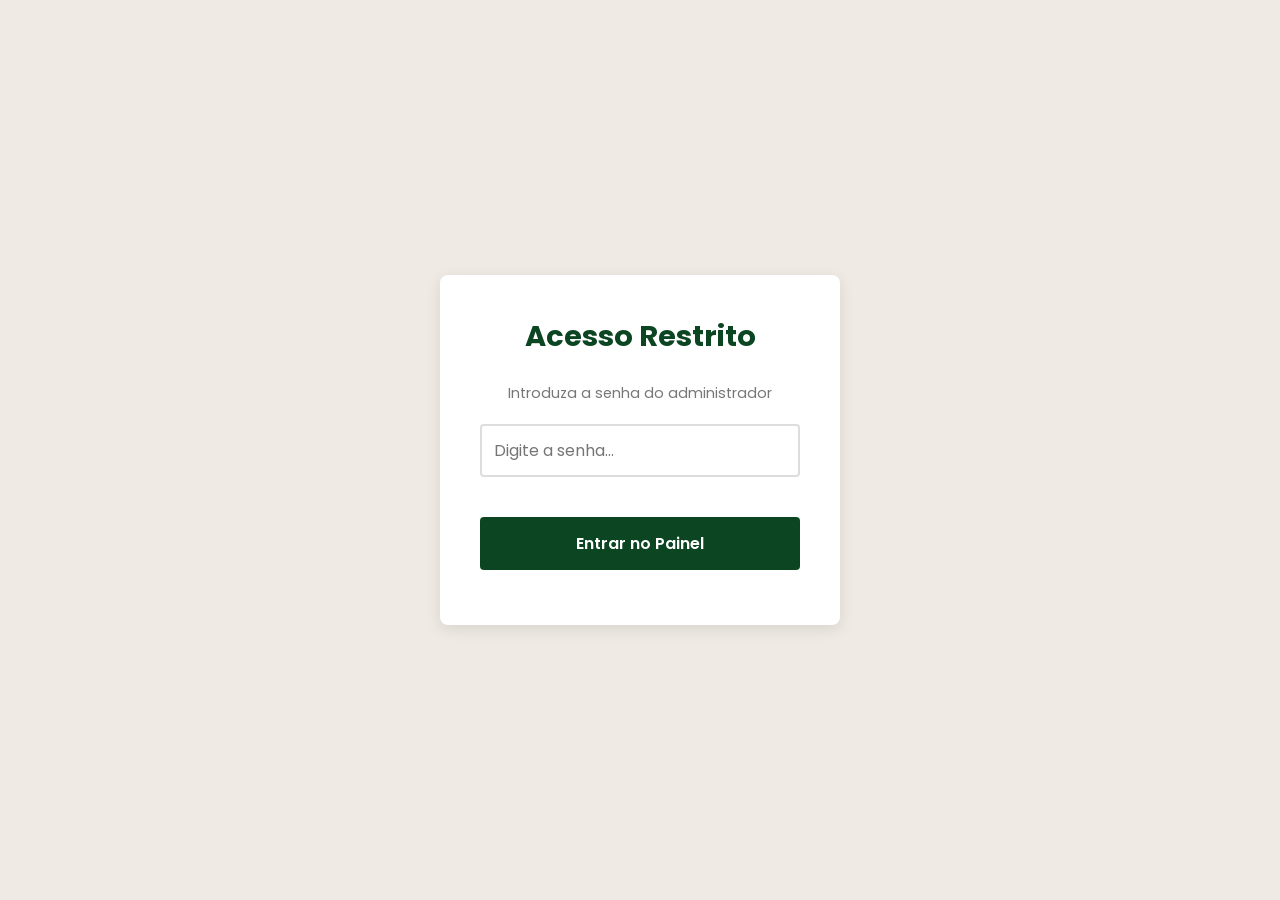
==== admin.html @ 8ec25ec9 "Site 100% dinâmico com controlo total de imagens" ====
<!DOCTYPE html>
<html lang="pt-BR">
<head>
    <meta charset="UTF-8">
    <meta name="viewport" content="width=device-width, initial-scale=1.0">
    <title>Painel Administrativo | Nexo Psicologia</title>
    <link rel="preconnect" href="https://fonts.googleapis.com">
    <link rel="preconnect" href="https://fonts.gstatic.com" crossorigin>
    <link href="https://fonts.googleapis.com/css2?family=Poppins:wght@300;400;500;600&display=swap" rel="stylesheet">
    
    <style>
        :root {
            --bg-beige: #efebe4;
            --primary-green: #0b4522;
            --text-dark: #2c302e;
        }

        * {
            margin: 0;
            padding: 0;
            box-sizing: border-box;
            font-family: 'Poppins', sans-serif;
        }

        body {
            background-color: var(--bg-beige);
            color: var(--text-dark);
            display: flex;
            justify-content: center;
            align-items: center;
            min-height: 100vh;
            padding: 20px;
        }

        .login-card {
            background: white;
            padding: 40px;
            border-radius: 8px;
            box-shadow: 0 4px 15px rgba(0,0,0,0.1);
            width: 100%;
            max-width: 400px;
            text-align: center;
        }

        .admin-container {
            display: none;
            background: white;
            padding: 40px;
            border-radius: 8px;
            box-shadow: 0 4px 15px rgba(0,0,0,0.1);
            width: 100%;
            max-width: 800px;
        }

        h2 {
            margin-bottom: 25px;
            color: var(--primary-green);
            font-size: 1.8rem;
            border-bottom: 2px solid var(--bg-beige);
            padding-bottom: 10px;
            margin-top: 20px;
        }

        h2:first-of-type { margin-top: 0; }

        .form-group {
            margin-bottom: 20px;
        }

        label {
            display: block;
            margin-bottom: 8px;
            font-weight: 500;
            font-size: 0.95rem;
            color: #555;
        }

        input[type="password"], input[type="text"], textarea {
            width: 100%;
            padding: 12px;
            border: 2px solid #ddd;
            border-radius: 4px;
            outline: none;
            font-size: 1rem;
            transition: border-color 0.3s;
        }

        input[type="file"] {
            background: #f9f9f9;
            padding: 10px;
            border: 2px dashed #ddd;
            width: 100%;
            border-radius: 4px;
            cursor: pointer;
        }

        input:focus, textarea:focus {
            border-color: var(--primary-green);
        }

        textarea { resize: vertical; }

        .preview-img {
            max-width: 120px;
            max-height: 120px;
            margin-top: 10px;
            border-radius: 8px;
            display: block;
            border: 1px solid #ddd;
            object-fit: cover;
        }

        .image-grid {
            display: grid;
            grid-template-columns: repeat(auto-fit, minmax(220px, 1fr));
            gap: 20px;
        }

        .btn {
            background-color: var(--primary-green);
            color: white;
            padding: 14px 25px;
            border: none;
            border-radius: 4px;
            font-size: 1rem;
            font-weight: 600;
            cursor: pointer;
            width: 100%;
            transition: opacity 0.3s;
            margin-top: 20px;
        }

        .btn:hover { opacity: 0.9; }

        .status-msg {
            margin-top: 15px;
            font-size: 0.9rem;
            font-weight: 500;
            text-align: center;
        }
    </style>
</head>
<body>

    <div class="login-card" id="loginCard">
        <h2 style="border:none; margin-bottom:15px;">Acesso Restrito</h2>
        <p style="color:#777; margin-bottom:20px; font-size:0.9rem;">Introduza a senha do administrador</p>
        <div class="form-group">
            <input type="password" id="senhaAdmin" placeholder="Digite a senha...">
        </div>
        <button class="btn" onclick="verificarSenha()">Entrar no Painel</button>
        <div id="loginErro" class="status-msg" style="color: red;"></div>
    </div>

    <div class="admin-container" id="adminContainer">
        <form id="adminForm" onsubmit="salvarAlteracoes(event)">
            
            <h2>Seção Inicial (Hero)</h2>
            <div class="form-group">
                <label for="hero_titulo">Título Principal (Boas-vindas)</label>
                <input type="text" id="hero_titulo" required>
            </div>
            <div class="form-group">
                <label for="hero_imagem">Imagem Principal da Hero</label>
                <input type="file" id="hero_imagem" accept="image/*" onchange="mostrarPreview(this, 'previewHero')">
                <input type="hidden" id="hero_imagem_url_atual">
                <img id="previewHero" class="preview-img" src="" alt="Preview">
            </div>

            <h2>Seção Terapia</h2>
            <div class="form-group">
                <label for="terapia_titulo">Título da Seção Terapia</label>
                <input type="text" id="terapia_titulo" required>
            </div>
            <div class="form-group">
                <label for="terapia_texto">Texto Explicativo da Terapia</label>
                <textarea id="terapia_texto" rows="4" required></textarea>
            </div>

            <h2>Quem vai te atender (Equipe)</h2>
            <div class="image-grid">
                <div class="form-group">
                    <label for="equipe_foto1">Foto do Psicólogo 1</label>
                    <input type="file" id="equipe_foto1" accept="image/*" onchange="mostrarPreview(this, 'previewEquipe1')">
                    <input type="hidden" id="equipe_foto1_url_atual">
                    <img id="previewEquipe1" class="preview-img" src="" alt="Preview">
                </div>
                <div class="form-group">
                    <label for="equipe_foto2">Foto do Psicólogo 2</label>
                    <input type="file" id="equipe_foto2" accept="image/*" onchange="mostrarPreview(this, 'previewEquipe2')">
                    <input type="hidden" id="equipe_foto2_url_atual">
                    <img id="previewEquipe2" class="preview-img" src="" alt="Preview">
                </div>
                <div class="form-group">
                    <label for="equipe_foto3">Foto do Psicólogo 3</label>
                    <input type="file" id="equipe_foto3" accept="image/*" onchange="mostrarPreview(this, 'previewEquipe3')">
                    <input type="hidden" id="equipe_foto3_url_atual">
                    <img id="previewEquipe3" class="preview-img" src="" alt="Preview">
                </div>
            </div>

            <h2>Imagens de Baixo (Rodapé / Estrutura)</h2>
            <div class="form-group">
                <label for="rodape_foto1">Imagem de Baixo (Destaque/Rodapé)</label>
                <input type="file" id="rodape_foto1" accept="image/*" onchange="mostrarPreview(this, 'previewRodape1')">
                <input type="hidden" id="rodape_foto1_url_atual">
                <img id="previewRodape1" class="preview-img" src="" alt="Preview">
            </div>

            <button type="submit" class="btn" id="btnSalvar">Salvar Todas as Alterações</button>
        </form>
        
        <div id="statusSalvar" class="status-msg"></div>
    </div>

    <script src="https://cdn.jsdelivr.net/npm/@supabase/supabase-js@2"></script>

    <script>
        const supabaseUrl = 'https://aywlhxvljukjsmcspplc.supabase.co'; 
        const supabaseKey = 'sb_publishable_EEuGEXGAAMSTKXS94LTihA_Q9QWrDaT';
        const supabaseClient = window.supabase.createClient(supabaseUrl, supabaseKey);

        const SENHA_CORRETA = 'Pai7nel@07';

        function verificarSenha() {
            const senhaDigitada = document.getElementById('senhaAdmin').value;
            const loginErro = document.getElementById('loginErro');

            if (senhaDigitada === SENHA_CORRETA) {
                document.getElementById('loginCard').style.display = 'none';
                document.getElementById('adminContainer').style.display = 'block';
                buscarDadosAtuais();
            } else {
                loginErro.innerText = "Senha incorreta! Tente novamente.";
            }
        }

        function mostrarPreview(input, idPreview) {
            if (input.files && input.files[0]) {
                const reader = new FileReader();
                reader.onload = function(e) {
                    document.getElementById(idPreview).src = e.target.result;
                }
                reader.readAsDataURL(input.files[0]);
            }
        }

        // FUNÇÃO COMPACTA E REUTILIZÁVEL PARA FAZER UPLOAD DE QUALQUER IMAGEM
        async function fazerUploadImagem(inputId, hiddenId, prefixoNome) {
            const fileInput = document.getElementById(inputId);
            let urlFinal = document.getElementById(hiddenId).value;

            if (fileInput.files && fileInput.files[0]) {
                const file = fileInput.files[0];
                const fileExt = file.name.split('.').pop();
                const fileName = `${prefixoNome}_${Date.now()}.${fileExt}`;

                const { error: uploadError } = await supabaseClient.storage
                    .from('imagens-clinica')
                    .upload(fileName, file);

                if (uploadError) throw uploadError;

                const { data: publicUrlData } = supabaseClient.storage
                    .from('imagens-clinica')
                    .getPublicUrl(fileName);

                urlFinal = publicUrlData.publicUrl;
            }
            return urlFinal;
        }

        async function buscarDadosAtuais() {
            try {
                const { data, error } = await supabaseClient
                    .from('conteudo_site')
                    .select('*');

                if (error) throw error;

                data.forEach(item => {
                    if (item.secao === 'hero' && item.chave === 'titulo') document.getElementById('hero_titulo').value = item.valor;
                    if (item.secao === 'terapia' && item.chave === 'titulo') document.getElementById('terapia_titulo').value = item.valor;
                    if (item.secao === 'terapia' && item.chave === 'texto') document.getElementById('terapia_texto').value = item.valor;
                    
                    // Mapeamento das Imagens para os Inputs Escondidos e Previews
                    if (item.secao === 'hero' && item.chave === 'imagem') {
                        document.getElementById('hero_imagem_url_atual').value = item.valor;
                        document.getElementById('previewHero').src = item.valor;
                    }
                    if (item.secao === 'equipe' && item.chave === 'foto_1') {
                        document.getElementById('equipe_foto1_url_atual').value = item.valor;
                        document.getElementById('previewEquipe1').src = item.valor;
                    }
                    if (item.secao === 'equipe' && item.chave === 'foto_2') {
                        document.getElementById('equipe_foto2_url_atual').value = item.valor;
                        document.getElementById('previewEquipe2').src = item.valor;
                    }
                    if (item.secao === 'equipe' && item.chave === 'foto_3') {
                        document.getElementById('equipe_foto3_url_atual').value = item.valor;
                        document.getElementById('previewEquipe3').src = item.valor;
                    }
                    if (item.secao === 'rodape' && item.chave === 'foto_1') {
                        document.getElementById('rodape_foto1_url_atual').value = item.valor;
                        document.getElementById('previewRodape1').src = item.valor;
                    }
                });
            } catch (error) {
                console.error("Erro ao carregar dados:", error.message);
                alert("Erro ao ler os dados atuais.");
            }
        }

        async function salvarAlteracoes(event) {
            event.preventDefault();
            const btnSalvar = document.getElementById('btnSalvar');
            const statusSalvar = document.getElementById('statusSalvar');

            btnSalvar.disabled = true;
            statusSalvar.style.color = "blue";
            statusSalvar.innerText = "Processando uploads e atualizando o banco...";

            try {
                // Executa o upload inteligente de cada imagem
                const urlHero = await fazerUploadImagem('hero_imagem', 'hero_imagem_url_atual', 'hero');
                const urlEquipe1 = await fazerUploadImagem('equipe_foto1', 'equipe_foto1_url_atual', 'eq1');
                const urlEquipe2 = await fazerUploadImagem('equipe_foto2', 'equipe_foto2_url_atual', 'eq2');
                const urlEquipe3 = await fazerUploadImagem('equipe_foto3', 'equipe_foto3_url_atual', 'eq3');
                const urlRodape1 = await fazerUploadImagem('rodape_foto1', 'rodape_foto1_url_atual', 'rod1');

                const novosDados = [
                    { secao: 'hero', chave: 'titulo', valor: document.getElementById('hero_titulo').value },
                    { secao: 'terapia', chave: 'titulo', valor: document.getElementById('terapia_titulo').value },
                    { secao: 'terapia', chave: 'texto', valor: document.getElementById('terapia_texto').value },
                    { secao: 'hero', chave: 'imagem', valor: urlHero },
                    { secao: 'equipe', chave: 'foto_1', valor: urlEquipe1 },
                    { secao: 'equipe', chave: 'foto_2', valor: urlEquipe2 },
                    { secao: 'equipe', chave: 'foto_3', valor: urlEquipe3 },
                    { secao: 'rodape', chave: 'foto_1', valor: urlRodape1 }
                ];

                for (const item of novosDados) {
                    const { error } = await supabaseClient
                        .from('conteudo_site')
                        .update({ valor: item.valor })
                        .eq('secao', item.secao)
                        .eq('chave', item.chave);

                    if (error) throw error;
                }

                // Atualiza as variáveis locais para refletir o estado salvo
                document.getElementById('hero_imagem_url_atual').value = urlHero;
                document.getElementById('equipe_foto1_url_atual').value = urlEquipe1;
                document.getElementById('equipe_foto2_url_atual').value = urlEquipe2;
                document.getElementById('equipe_foto3_url_atual').value = urlEquipe3;
                document.getElementById('rodape_foto1_url_atual').value = urlRodape1;

                statusSalvar.style.color = "green";
                statusSalvar.innerText = "Sucesso! O site e todas as imagens foram atualizados.";
            } catch (error) {
                console.error("Erro ao salvar:", error.message);
                statusSalvar.style.color = "red";
                statusSalvar.innerText = "Erro ao salvar: " + error.message;
            } finally {
                btnSalvar.disabled = false;
            }
        }
    </script>
</body>
</html>
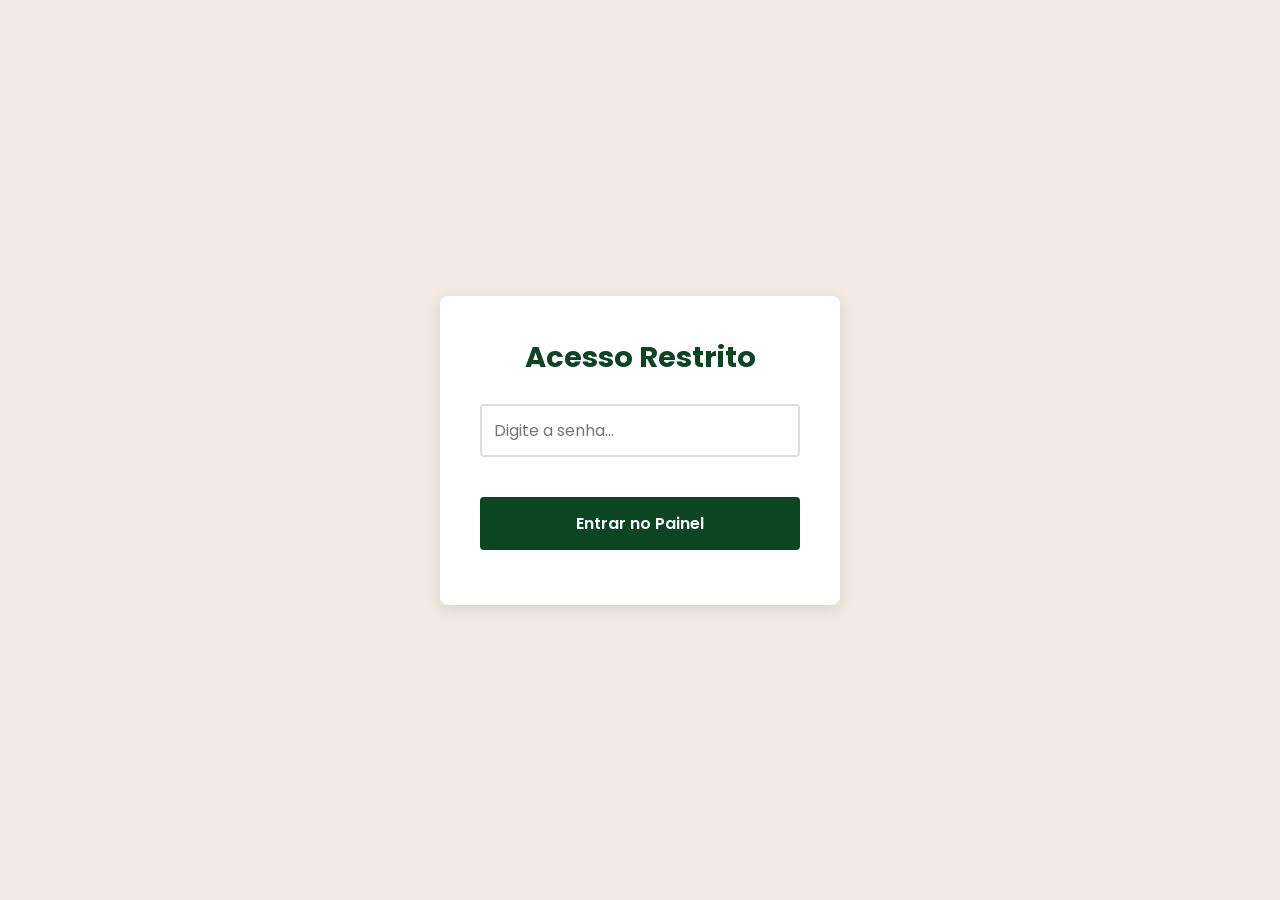
==== commit 8adc137f: "Ajustando botão de envio de imagens" ====
--- a/admin.html
+++ b/admin.html
@@ -9,145 +9,31 @@
     <link href="https://fonts.googleapis.com/css2?family=Poppins:wght@300;400;500;600&display=swap" rel="stylesheet">
     
     <style>
-        :root {
-            --bg-beige: #efebe4;
-            --primary-green: #0b4522;
-            --text-dark: #2c302e;
-        }
-
-        * {
-            margin: 0;
-            padding: 0;
-            box-sizing: border-box;
-            font-family: 'Poppins', sans-serif;
-        }
-
-        body {
-            background-color: var(--bg-beige);
-            color: var(--text-dark);
-            display: flex;
-            justify-content: center;
-            align-items: center;
-            min-height: 100vh;
-            padding: 20px;
-        }
-
-        .login-card {
-            background: white;
-            padding: 40px;
-            border-radius: 8px;
-            box-shadow: 0 4px 15px rgba(0,0,0,0.1);
-            width: 100%;
-            max-width: 400px;
-            text-align: center;
-        }
-
-        .admin-container {
-            display: none;
-            background: white;
-            padding: 40px;
-            border-radius: 8px;
-            box-shadow: 0 4px 15px rgba(0,0,0,0.1);
-            width: 100%;
-            max-width: 800px;
-        }
-
-        h2 {
-            margin-bottom: 25px;
-            color: var(--primary-green);
-            font-size: 1.8rem;
-            border-bottom: 2px solid var(--bg-beige);
-            padding-bottom: 10px;
-            margin-top: 20px;
-        }
-
+        :root { --bg-beige: #efebe4; --primary-green: #0b4522; --text-dark: #2c302e; }
+        * { margin: 0; padding: 0; box-sizing: border-box; font-family: 'Poppins', sans-serif; }
+        body { background-color: var(--bg-beige); color: var(--text-dark); display: flex; justify-content: center; align-items: center; min-height: 100vh; padding: 20px; }
+        .login-card { background: white; padding: 40px; border-radius: 8px; box-shadow: 0 4px 15px rgba(0,0,0,0.1); width: 100%; max-width: 400px; text-align: center; }
+        .admin-container { display: none; background: white; padding: 40px; border-radius: 8px; box-shadow: 0 4px 15px rgba(0,0,0,0.1); width: 100%; max-width: 800px; }
+        h2 { margin-bottom: 25px; color: var(--primary-green); font-size: 1.8rem; border-bottom: 2px solid var(--bg-beige); padding-bottom: 10px; margin-top: 20px; }
         h2:first-of-type { margin-top: 0; }
-
-        .form-group {
-            margin-bottom: 20px;
-        }
-
-        label {
-            display: block;
-            margin-bottom: 8px;
-            font-weight: 500;
-            font-size: 0.95rem;
-            color: #555;
-        }
-
-        input[type="password"], input[type="text"], textarea {
-            width: 100%;
-            padding: 12px;
-            border: 2px solid #ddd;
-            border-radius: 4px;
-            outline: none;
-            font-size: 1rem;
-            transition: border-color 0.3s;
-        }
-
-        input[type="file"] {
-            background: #f9f9f9;
-            padding: 10px;
-            border: 2px dashed #ddd;
-            width: 100%;
-            border-radius: 4px;
-            cursor: pointer;
-        }
-
-        input:focus, textarea:focus {
-            border-color: var(--primary-green);
-        }
-
+        .form-group { margin-bottom: 20px; }
+        label { display: block; margin-bottom: 8px; font-weight: 500; font-size: 0.95rem; color: #555; }
+        input[type="password"], input[type="text"], textarea { width: 100%; padding: 12px; border: 2px solid #ddd; border-radius: 4px; outline: none; font-size: 1rem; transition: border-color 0.3s; }
+        input[type="file"] { background: #f9f9f9; padding: 10px; border: 2px dashed #ddd; width: 100%; border-radius: 4px; cursor: pointer; }
+        input:focus, textarea:focus { border-color: var(--primary-green); }
         textarea { resize: vertical; }
-
-        .preview-img {
-            max-width: 120px;
-            max-height: 120px;
-            margin-top: 10px;
-            border-radius: 8px;
-            display: block;
-            border: 1px solid #ddd;
-            object-fit: cover;
-        }
-
-        .image-grid {
-            display: grid;
-            grid-template-columns: repeat(auto-fit, minmax(220px, 1fr));
-            gap: 20px;
-        }
-
-        .btn {
-            background-color: var(--primary-green);
-            color: white;
-            padding: 14px 25px;
-            border: none;
-            border-radius: 4px;
-            font-size: 1rem;
-            font-weight: 600;
-            cursor: pointer;
-            width: 100%;
-            transition: opacity 0.3s;
-            margin-top: 20px;
-        }
-
+        .preview-img { max-width: 120px; max-height: 120px; margin-top: 10px; border-radius: 8px; display: block; border: 1px solid #ddd; object-fit: cover; }
+        .image-grid { display: grid; grid-template-columns: repeat(auto-fit, minmax(220px, 1fr)); gap: 20px; }
+        .btn { background-color: var(--primary-green); color: white; padding: 14px 25px; border: none; border-radius: 4px; font-size: 1rem; font-weight: 600; cursor: pointer; width: 100%; transition: opacity 0.3s; margin-top: 20px; }
         .btn:hover { opacity: 0.9; }
-
-        .status-msg {
-            margin-top: 15px;
-            font-size: 0.9rem;
-            font-weight: 500;
-            text-align: center;
-        }
+        .status-msg { margin-top: 15px; font-size: 0.9rem; font-weight: 500; text-align: center; }
     </style>
 </head>
 <body>
 
     <div class="login-card" id="loginCard">
         <h2 style="border:none; margin-bottom:15px;">Acesso Restrito</h2>
-        <p style="color:#777; margin-bottom:20px; font-size:0.9rem;">Introduza a senha do administrador</p>
-        <div class="form-group">
-            <input type="password" id="senhaAdmin" placeholder="Digite a senha...">
-        </div>
+        <div class="form-group"><input type="password" id="senhaAdmin" placeholder="Digite a senha..."></div>
         <button class="btn" onclick="verificarSenha()">Entrar no Painel</button>
         <div id="loginErro" class="status-msg" style="color: red;"></div>
     </div>
@@ -157,176 +43,140 @@
             
             <h2>Seção Inicial (Hero)</h2>
             <div class="form-group">
-                <label for="hero_titulo">Título Principal (Boas-vindas)</label>
+                <label>Título Principal</label>
                 <input type="text" id="hero_titulo" required>
             </div>
             <div class="form-group">
-                <label for="hero_imagem">Imagem Principal da Hero</label>
+                <label>Imagem Principal da Hero</label>
                 <input type="file" id="hero_imagem" accept="image/*" onchange="mostrarPreview(this, 'previewHero')">
                 <input type="hidden" id="hero_imagem_url_atual">
-                <img id="previewHero" class="preview-img" src="" alt="Preview">
+                <img id="previewHero" class="preview-img" src="">
             </div>
 
             <h2>Seção Terapia</h2>
             <div class="form-group">
-                <label for="terapia_titulo">Título da Seção Terapia</label>
+                <label>Título da Seção Terapia</label>
                 <input type="text" id="terapia_titulo" required>
             </div>
             <div class="form-group">
-                <label for="terapia_texto">Texto Explicativo da Terapia</label>
+                <label>Texto Explicativo da Terapia</label>
                 <textarea id="terapia_texto" rows="4" required></textarea>
             </div>
 
-            <h2>Quem vai te atender (Equipe)</h2>
+            <h2>Equipe</h2>
             <div class="image-grid">
                 <div class="form-group">
-                    <label for="equipe_foto1">Foto do Psicólogo 1</label>
+                    <label>Foto Psicólogo 1</label>
                     <input type="file" id="equipe_foto1" accept="image/*" onchange="mostrarPreview(this, 'previewEquipe1')">
                     <input type="hidden" id="equipe_foto1_url_atual">
-                    <img id="previewEquipe1" class="preview-img" src="" alt="Preview">
-                </div>
-                <div class="form-group">
-                    <label for="equipe_foto2">Foto do Psicólogo 2</label>
+                    <img id="previewEquipe1" class="preview-img" src="">
+                </div>
+                <div class="form-group">
+                    <label>Foto Psicólogo 2</label>
                     <input type="file" id="equipe_foto2" accept="image/*" onchange="mostrarPreview(this, 'previewEquipe2')">
                     <input type="hidden" id="equipe_foto2_url_atual">
-                    <img id="previewEquipe2" class="preview-img" src="" alt="Preview">
-                </div>
-                <div class="form-group">
-                    <label for="equipe_foto3">Foto do Psicólogo 3</label>
+                    <img id="previewEquipe2" class="preview-img" src="">
+                </div>
+                <div class="form-group">
+                    <label>Foto Psicólogo 3</label>
                     <input type="file" id="equipe_foto3" accept="image/*" onchange="mostrarPreview(this, 'previewEquipe3')">
                     <input type="hidden" id="equipe_foto3_url_atual">
-                    <img id="previewEquipe3" class="preview-img" src="" alt="Preview">
-                </div>
-            </div>
-
-            <h2>Imagens de Baixo (Rodapé / Estrutura)</h2>
-            <div class="form-group">
-                <label for="rodape_foto1">Imagem de Baixo (Destaque/Rodapé)</label>
-                <input type="file" id="rodape_foto1" accept="image/*" onchange="mostrarPreview(this, 'previewRodape1')">
-                <input type="hidden" id="rodape_foto1_url_atual">
-                <img id="previewRodape1" class="preview-img" src="" alt="Preview">
+                    <img id="previewEquipe3" class="preview-img" src="">
+                </div>
+            </div>
+
+            <h2>Modalidades de Atendimento</h2>
+            <div class="image-grid">
+                <div class="form-group">
+                    <label>Imagem Atendimento Online</label>
+                    <input type="file" id="modalidade_online" accept="image/*" onchange="mostrarPreview(this, 'previewModOnline')">
+                    <input type="hidden" id="modalidade_online_url_atual">
+                    <img id="previewModOnline" class="preview-img" src="">
+                </div>
+                <div class="form-group">
+                    <label>Imagem Consultório Presencial</label>
+                    <input type="file" id="modalidade_presencial" accept="image/*" onchange="mostrarPreview(this, 'previewModPresencial')">
+                    <input type="hidden" id="modalidade_presencial_url_atual">
+                    <img id="previewModPresencial" class="preview-img" src="">
+                </div>
             </div>
 
             <button type="submit" class="btn" id="btnSalvar">Salvar Todas as Alterações</button>
         </form>
-        
         <div id="statusSalvar" class="status-msg"></div>
     </div>
 
     <script src="https://cdn.jsdelivr.net/npm/@supabase/supabase-js@2"></script>
-
     <script>
         const supabaseUrl = 'https://aywlhxvljukjsmcspplc.supabase.co'; 
         const supabaseKey = 'sb_publishable_EEuGEXGAAMSTKXS94LTihA_Q9QWrDaT';
         const supabaseClient = window.supabase.createClient(supabaseUrl, supabaseKey);
-
         const SENHA_CORRETA = 'Pai7nel@07';
 
         function verificarSenha() {
-            const senhaDigitada = document.getElementById('senhaAdmin').value;
-            const loginErro = document.getElementById('loginErro');
-
-            if (senhaDigitada === SENHA_CORRETA) {
+            if (document.getElementById('senhaAdmin').value === SENHA_CORRETA) {
                 document.getElementById('loginCard').style.display = 'none';
                 document.getElementById('adminContainer').style.display = 'block';
                 buscarDadosAtuais();
             } else {
-                loginErro.innerText = "Senha incorreta! Tente novamente.";
+                document.getElementById('loginErro').innerText = "Senha incorreta!";
             }
         }
 
         function mostrarPreview(input, idPreview) {
             if (input.files && input.files[0]) {
                 const reader = new FileReader();
-                reader.onload = function(e) {
-                    document.getElementById(idPreview).src = e.target.result;
-                }
+                reader.onload = function(e) { document.getElementById(idPreview).src = e.target.result; }
                 reader.readAsDataURL(input.files[0]);
             }
         }
 
-        // FUNÇÃO COMPACTA E REUTILIZÁVEL PARA FAZER UPLOAD DE QUALQUER IMAGEM
         async function fazerUploadImagem(inputId, hiddenId, prefixoNome) {
             const fileInput = document.getElementById(inputId);
             let urlFinal = document.getElementById(hiddenId).value;
-
             if (fileInput.files && fileInput.files[0]) {
                 const file = fileInput.files[0];
-                const fileExt = file.name.split('.').pop();
-                const fileName = `${prefixoNome}_${Date.now()}.${fileExt}`;
-
-                const { error: uploadError } = await supabaseClient.storage
-                    .from('imagens-clinica')
-                    .upload(fileName, file);
-
+                const fileName = `${prefixoNome}_${Date.now()}.${file.name.split('.').pop()}`;
+                const { error: uploadError } = await supabaseClient.storage.from('imagens-clinica').upload(fileName, file);
                 if (uploadError) throw uploadError;
-
-                const { data: publicUrlData } = supabaseClient.storage
-                    .from('imagens-clinica')
-                    .getPublicUrl(fileName);
-
-                urlFinal = publicUrlData.publicUrl;
+                urlFinal = supabaseClient.storage.from('imagens-clinica').getPublicUrl(fileName).data.publicUrl;
             }
             return urlFinal;
         }
 
         async function buscarDadosAtuais() {
             try {
-                const { data, error } = await supabaseClient
-                    .from('conteudo_site')
-                    .select('*');
-
+                const { data, error } = await supabaseClient.from('conteudo_site').select('*');
                 if (error) throw error;
-
                 data.forEach(item => {
                     if (item.secao === 'hero' && item.chave === 'titulo') document.getElementById('hero_titulo').value = item.valor;
                     if (item.secao === 'terapia' && item.chave === 'titulo') document.getElementById('terapia_titulo').value = item.valor;
                     if (item.secao === 'terapia' && item.chave === 'texto') document.getElementById('terapia_texto').value = item.valor;
                     
-                    // Mapeamento das Imagens para os Inputs Escondidos e Previews
-                    if (item.secao === 'hero' && item.chave === 'imagem') {
-                        document.getElementById('hero_imagem_url_atual').value = item.valor;
-                        document.getElementById('previewHero').src = item.valor;
-                    }
-                    if (item.secao === 'equipe' && item.chave === 'foto_1') {
-                        document.getElementById('equipe_foto1_url_atual').value = item.valor;
-                        document.getElementById('previewEquipe1').src = item.valor;
-                    }
-                    if (item.secao === 'equipe' && item.chave === 'foto_2') {
-                        document.getElementById('equipe_foto2_url_atual').value = item.valor;
-                        document.getElementById('previewEquipe2').src = item.valor;
-                    }
-                    if (item.secao === 'equipe' && item.chave === 'foto_3') {
-                        document.getElementById('equipe_foto3_url_atual').value = item.valor;
-                        document.getElementById('previewEquipe3').src = item.valor;
-                    }
-                    if (item.secao === 'rodape' && item.chave === 'foto_1') {
-                        document.getElementById('rodape_foto1_url_atual').value = item.valor;
-                        document.getElementById('previewRodape1').src = item.valor;
-                    }
+                    if (item.secao === 'hero' && item.chave === 'imagem') { document.getElementById('hero_imagem_url_atual').value = item.valor; document.getElementById('previewHero').src = item.valor; }
+                    if (item.secao === 'equipe' && item.chave === 'foto_1') { document.getElementById('equipe_foto1_url_atual').value = item.valor; document.getElementById('previewEquipe1').src = item.valor; }
+                    if (item.secao === 'equipe' && item.chave === 'foto_2') { document.getElementById('equipe_foto2_url_atual').value = item.valor; document.getElementById('previewEquipe2').src = item.valor; }
+                    if (item.secao === 'equipe' && item.chave === 'foto_3') { document.getElementById('equipe_foto3_url_atual').value = item.valor; document.getElementById('previewEquipe3').src = item.valor; }
+                    
+                    // Modalidades
+                    if (item.secao === 'modalidades' && item.chave === 'foto_online') { document.getElementById('modalidade_online_url_atual').value = item.valor; document.getElementById('previewModOnline').src = item.valor; }
+                    if (item.secao === 'modalidades' && item.chave === 'foto_presencial') { document.getElementById('modalidade_presencial_url_atual').value = item.valor; document.getElementById('previewModPresencial').src = item.valor; }
                 });
-            } catch (error) {
-                console.error("Erro ao carregar dados:", error.message);
-                alert("Erro ao ler os dados atuais.");
-            }
+            } catch (error) { alert("Erro ao ler os dados."); }
         }
 
         async function salvarAlteracoes(event) {
             event.preventDefault();
-            const btnSalvar = document.getElementById('btnSalvar');
-            const statusSalvar = document.getElementById('statusSalvar');
-
-            btnSalvar.disabled = true;
-            statusSalvar.style.color = "blue";
-            statusSalvar.innerText = "Processando uploads e atualizando o banco...";
+            const btn = document.getElementById('btnSalvar'); const status = document.getElementById('statusSalvar');
+            btn.disabled = true; status.style.color = "blue"; status.innerText = "Atualizando o banco de dados...";
 
             try {
-                // Executa o upload inteligente de cada imagem
                 const urlHero = await fazerUploadImagem('hero_imagem', 'hero_imagem_url_atual', 'hero');
                 const urlEquipe1 = await fazerUploadImagem('equipe_foto1', 'equipe_foto1_url_atual', 'eq1');
                 const urlEquipe2 = await fazerUploadImagem('equipe_foto2', 'equipe_foto2_url_atual', 'eq2');
                 const urlEquipe3 = await fazerUploadImagem('equipe_foto3', 'equipe_foto3_url_atual', 'eq3');
-                const urlRodape1 = await fazerUploadImagem('rodape_foto1', 'rodape_foto1_url_atual', 'rod1');
+                const urlModOnline = await fazerUploadImagem('modalidade_online', 'modalidade_online_url_atual', 'mod_on');
+                const urlModPresencial = await fazerUploadImagem('modalidade_presencial', 'modalidade_presencial_url_atual', 'mod_pre');
 
                 const novosDados = [
                     { secao: 'hero', chave: 'titulo', valor: document.getElementById('hero_titulo').value },
@@ -336,35 +186,25 @@
                     { secao: 'equipe', chave: 'foto_1', valor: urlEquipe1 },
                     { secao: 'equipe', chave: 'foto_2', valor: urlEquipe2 },
                     { secao: 'equipe', chave: 'foto_3', valor: urlEquipe3 },
-                    { secao: 'rodape', chave: 'foto_1', valor: urlRodape1 }
+                    { secao: 'modalidades', chave: 'foto_online', valor: urlModOnline },
+                    { secao: 'modalidades', chave: 'foto_presencial', valor: urlModPresencial }
                 ];
 
                 for (const item of novosDados) {
-                    const { error } = await supabaseClient
-                        .from('conteudo_site')
-                        .update({ valor: item.valor })
-                        .eq('secao', item.secao)
-                        .eq('chave', item.chave);
-
-                    if (error) throw error;
+                    await supabaseClient.from('conteudo_site').update({ valor: item.valor }).eq('secao', item.secao).eq('chave', item.chave);
                 }
 
-                // Atualiza as variáveis locais para refletir o estado salvo
                 document.getElementById('hero_imagem_url_atual').value = urlHero;
                 document.getElementById('equipe_foto1_url_atual').value = urlEquipe1;
                 document.getElementById('equipe_foto2_url_atual').value = urlEquipe2;
                 document.getElementById('equipe_foto3_url_atual').value = urlEquipe3;
-                document.getElementById('rodape_foto1_url_atual').value = urlRodape1;
-
-                statusSalvar.style.color = "green";
-                statusSalvar.innerText = "Sucesso! O site e todas as imagens foram atualizados.";
+                document.getElementById('modalidade_online_url_atual').value = urlModOnline;
+                document.getElementById('modalidade_presencial_url_atual').value = urlModPresencial;
+
+                status.style.color = "green"; status.innerText = "Sucesso! O site foi atualizado.";
             } catch (error) {
-                console.error("Erro ao salvar:", error.message);
-                statusSalvar.style.color = "red";
-                statusSalvar.innerText = "Erro ao salvar: " + error.message;
-            } finally {
-                btnSalvar.disabled = false;
-            }
+                status.style.color = "red"; status.innerText = "Erro ao salvar: " + error.message;
+            } finally { btn.disabled = false; }
         }
     </script>
 </body>
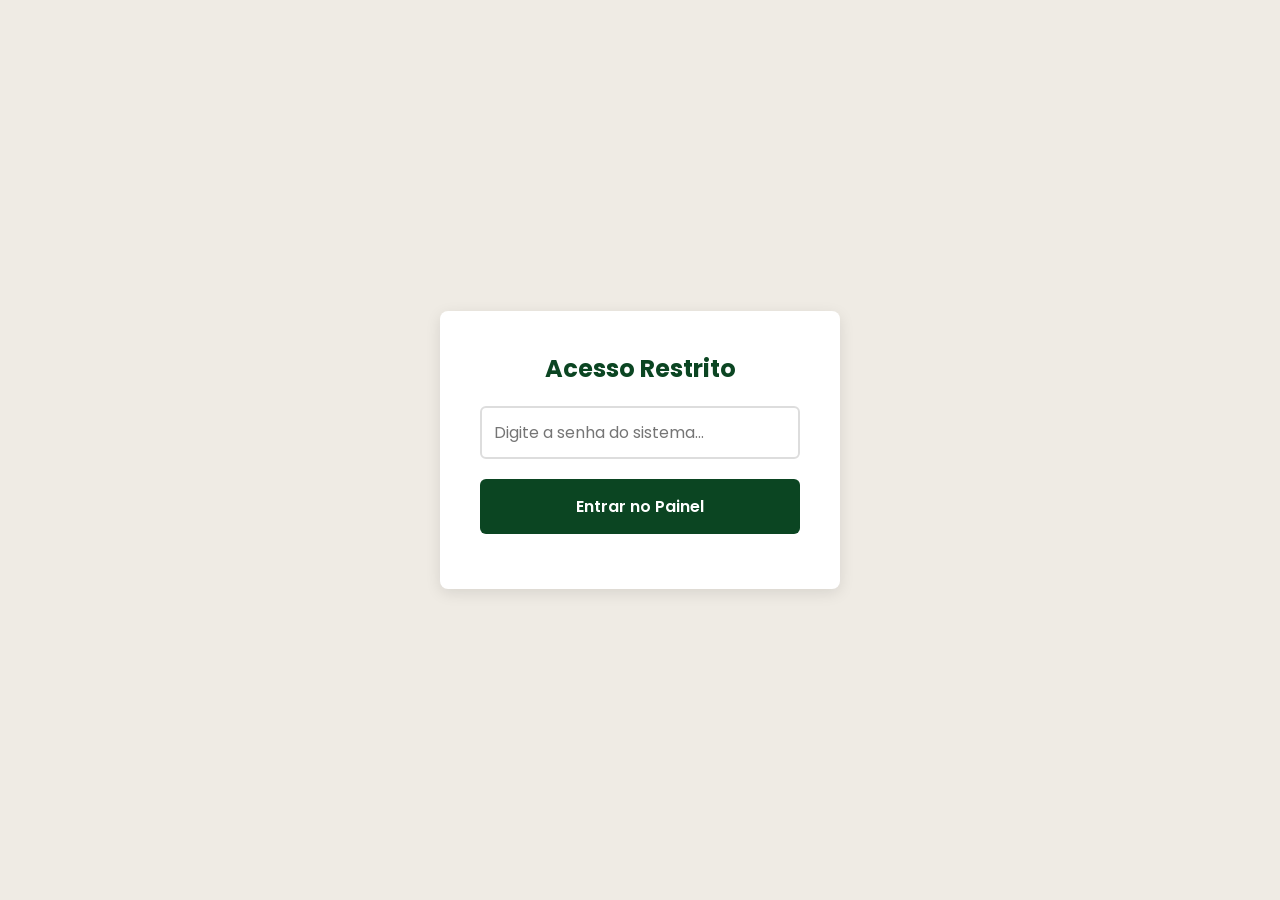
==== commit 020cf3f4: "Enhance admin dashboard styles and layout Updated styles and layout for the admin dashboard, includi" ====
--- a/admin.html
+++ b/admin.html
@@ -9,101 +9,189 @@
     <link href="https://fonts.googleapis.com/css2?family=Poppins:wght@300;400;500;600&display=swap" rel="stylesheet">
     
     <style>
-        :root { --bg-beige: #efebe4; --primary-green: #0b4522; --text-dark: #2c302e; }
+        :root { --bg-beige: #efebe4; --primary-green: #0b4522; --active-green: #14733b; --text-dark: #2c302e; }
         * { margin: 0; padding: 0; box-sizing: border-box; font-family: 'Poppins', sans-serif; }
-        body { background-color: var(--bg-beige); color: var(--text-dark); display: flex; justify-content: center; align-items: center; min-height: 100vh; padding: 20px; }
+        body { background-color: var(--bg-beige); color: var(--text-dark); height: 100vh; overflow: hidden; }
+        
+        /* TELA DE LOGIN */
+        .login-wrapper { display: flex; justify-content: center; align-items: center; height: 100vh; }
         .login-card { background: white; padding: 40px; border-radius: 8px; box-shadow: 0 4px 15px rgba(0,0,0,0.1); width: 100%; max-width: 400px; text-align: center; }
-        .admin-container { display: none; background: white; padding: 40px; border-radius: 8px; box-shadow: 0 4px 15px rgba(0,0,0,0.1); width: 100%; max-width: 800px; }
-        h2 { margin-bottom: 25px; color: var(--primary-green); font-size: 1.8rem; border-bottom: 2px solid var(--bg-beige); padding-bottom: 10px; margin-top: 20px; }
-        h2:first-of-type { margin-top: 0; }
+        
+        /* DASHBOARD LAYOUT */
+        .admin-container { display: none; height: 100vh; flex-direction: row; }
+        
+        /* Menu Lateral (Sidebar) */
+        .sidebar { width: 280px; background-color: var(--primary-green); color: white; display: flex; flex-direction: column; padding-top: 30px; box-shadow: 4px 0 10px rgba(0,0,0,0.1); z-index: 10; }
+        .sidebar h2 { color: white; text-align: center; font-size: 1.5rem; margin-bottom: 30px; padding-bottom: 15px; border-bottom: 1px solid rgba(255,255,255,0.1); }
+        .menu-btn { background: none; border: none; color: #ddd; width: 100%; text-align: left; padding: 18px 25px; font-size: 1.05rem; cursor: pointer; transition: 0.3s; border-left: 4px solid transparent; }
+        .menu-btn:hover { background-color: rgba(255,255,255,0.1); color: white; }
+        .menu-btn.active { background-color: var(--active-green); color: white; border-left: 4px solid white; font-weight: 500; }
+        
+        /* Área Principal de Conteúdo */
+        .main-content { flex: 1; overflow-y: auto; padding: 40px; background-color: #f8f9fa; position: relative; }
+        .content-section { display: none; background: white; padding: 35px; border-radius: 12px; box-shadow: 0 2px 15px rgba(0,0,0,0.04); margin-bottom: 30px; animation: fadeIn 0.4s ease; }
+        .content-section.active { display: block; }
+        
+        @keyframes fadeIn { from { opacity: 0; transform: translateY(10px); } to { opacity: 1; transform: translateY(0); } }
+
+        h3.section-title { margin-top: 0; color: var(--primary-green); border-bottom: 2px solid var(--bg-beige); padding-bottom: 10px; margin-bottom: 25px; font-size: 1.5rem; }
+        
+        /* Formulários e Inputs */
         .form-group { margin-bottom: 20px; }
         label { display: block; margin-bottom: 8px; font-weight: 500; font-size: 0.95rem; color: #555; }
-        input[type="password"], input[type="text"], textarea { width: 100%; padding: 12px; border: 2px solid #ddd; border-radius: 4px; outline: none; font-size: 1rem; transition: border-color 0.3s; }
-        input[type="file"] { background: #f9f9f9; padding: 10px; border: 2px dashed #ddd; width: 100%; border-radius: 4px; cursor: pointer; }
-        input:focus, textarea:focus { border-color: var(--primary-green); }
+        input[type="password"], input[type="text"], textarea, select { width: 100%; padding: 12px; border: 2px solid #ddd; border-radius: 6px; outline: none; font-size: 1rem; transition: border-color 0.3s; }
+        input[type="file"] { background: #f9f9f9; padding: 12px; border: 2px dashed #ddd; width: 100%; border-radius: 6px; cursor: pointer; }
+        input:focus, textarea:focus, select:focus { border-color: var(--primary-green); }
         textarea { resize: vertical; }
-        .preview-img { max-width: 120px; max-height: 120px; margin-top: 10px; border-radius: 8px; display: block; border: 1px solid #ddd; object-fit: cover; }
-        .image-grid { display: grid; grid-template-columns: repeat(auto-fit, minmax(220px, 1fr)); gap: 20px; }
-        .btn { background-color: var(--primary-green); color: white; padding: 14px 25px; border: none; border-radius: 4px; font-size: 1rem; font-weight: 600; cursor: pointer; width: 100%; transition: opacity 0.3s; margin-top: 20px; }
+        
+        .preview-img { max-width: 150px; max-height: 150px; margin-top: 15px; border-radius: 8px; display: block; border: 1px solid #ddd; object-fit: cover; }
+        .image-grid { display: grid; grid-template-columns: repeat(auto-fit, minmax(250px, 1fr)); gap: 25px; }
+        
+        /* Botões */
+        .btn { background-color: var(--primary-green); color: white; padding: 15px 25px; border: none; border-radius: 6px; font-size: 1rem; font-weight: 600; cursor: pointer; width: 100%; transition: opacity 0.3s, transform 0.1s; }
         .btn:hover { opacity: 0.9; }
-        .status-msg { margin-top: 15px; font-size: 0.9rem; font-weight: 500; text-align: center; }
+        .btn:active { transform: scale(0.98); }
+        .btn-salvar-tudo { position: sticky; bottom: 0; margin-top: 20px; box-shadow: 0 -10px 20px rgba(248, 249, 250, 0.9); padding: 20px 0; background: #f8f9fa; z-index: 100; }
+        
+        .status-msg { margin-top: 15px; font-size: 0.95rem; font-weight: 500; text-align: center; }
+        .style-box { background: #f1efe9; padding: 25px; border-radius: 10px; margin-top: 30px; border: 1px solid #e2ddd1; }
+        .style-box h4 { margin-bottom: 20px; color: var(--primary-green); font-size: 1.2rem; display: flex; align-items: center; gap: 8px; }
     </style>
 </head>
 <body>
 
-    <div class="login-card" id="loginCard">
-        <h2 style="border:none; margin-bottom:15px;">Acesso Restrito</h2>
-        <div class="form-group"><input type="password" id="senhaAdmin" placeholder="Digite a senha..."></div>
-        <button class="btn" onclick="verificarSenha()">Entrar no Painel</button>
-        <div id="loginErro" class="status-msg" style="color: red;"></div>
+    <div class="login-wrapper" id="loginWrapper">
+        <div class="login-card">
+            <h2 style="color:var(--primary-green); margin-bottom:20px;">Acesso Restrito</h2>
+            <div class="form-group"><input type="password" id="senhaAdmin" placeholder="Digite a senha do sistema..."></div>
+            <button class="btn" onclick="verificarSenha()">Entrar no Painel</button>
+            <div id="loginErro" class="status-msg" style="color: red;"></div>
+        </div>
     </div>
 
     <div class="admin-container" id="adminContainer">
-        <form id="adminForm" onsubmit="salvarAlteracoes(event)">
-            
-            <h2>Seção Inicial (Hero)</h2>
-            <div class="form-group">
-                <label>Título Principal</label>
-                <input type="text" id="hero_titulo" required>
-            </div>
-            <div class="form-group">
-                <label>Imagem Principal da Hero</label>
-                <input type="file" id="hero_imagem" accept="image/*" onchange="mostrarPreview(this, 'previewHero')">
-                <input type="hidden" id="hero_imagem_url_atual">
-                <img id="previewHero" class="preview-img" src="">
-            </div>
-
-            <h2>Seção Terapia</h2>
-            <div class="form-group">
-                <label>Título da Seção Terapia</label>
-                <input type="text" id="terapia_titulo" required>
-            </div>
-            <div class="form-group">
-                <label>Texto Explicativo da Terapia</label>
-                <textarea id="terapia_texto" rows="4" required></textarea>
-            </div>
-
-            <h2>Equipe</h2>
-            <div class="image-grid">
-                <div class="form-group">
-                    <label>Foto Psicólogo 1</label>
-                    <input type="file" id="equipe_foto1" accept="image/*" onchange="mostrarPreview(this, 'previewEquipe1')">
-                    <input type="hidden" id="equipe_foto1_url_atual">
-                    <img id="previewEquipe1" class="preview-img" src="">
-                </div>
-                <div class="form-group">
-                    <label>Foto Psicólogo 2</label>
-                    <input type="file" id="equipe_foto2" accept="image/*" onchange="mostrarPreview(this, 'previewEquipe2')">
-                    <input type="hidden" id="equipe_foto2_url_atual">
-                    <img id="previewEquipe2" class="preview-img" src="">
-                </div>
-                <div class="form-group">
-                    <label>Foto Psicólogo 3</label>
-                    <input type="file" id="equipe_foto3" accept="image/*" onchange="mostrarPreview(this, 'previewEquipe3')">
-                    <input type="hidden" id="equipe_foto3_url_atual">
-                    <img id="previewEquipe3" class="preview-img" src="">
-                </div>
-            </div>
-
-            <h2>Modalidades de Atendimento</h2>
-            <div class="image-grid">
-                <div class="form-group">
-                    <label>Imagem Atendimento Online</label>
-                    <input type="file" id="modalidade_online" accept="image/*" onchange="mostrarPreview(this, 'previewModOnline')">
-                    <input type="hidden" id="modalidade_online_url_atual">
-                    <img id="previewModOnline" class="preview-img" src="">
-                </div>
-                <div class="form-group">
-                    <label>Imagem Consultório Presencial</label>
-                    <input type="file" id="modalidade_presencial" accept="image/*" onchange="mostrarPreview(this, 'previewModPresencial')">
-                    <input type="hidden" id="modalidade_presencial_url_atual">
-                    <img id="previewModPresencial" class="preview-img" src="">
-                </div>
-            </div>
-
-            <button type="submit" class="btn" id="btnSalvar">Salvar Todas as Alterações</button>
-        </form>
-        <div id="statusSalvar" class="status-msg"></div>
+        
+        <aside class="sidebar">
+            <h2 style="border:none;">Painel Nexo</h2>
+            <button class="menu-btn active" onclick="mudarAba('sec-hero', this)">🏠 Seção Inicial</button>
+            <button class="menu-btn" onclick="mudarAba('sec-terapia', this)">🛋️ Terapia</button>
+            <button class="menu-btn" onclick="mudarAba('sec-equipe', this)">👥 Equipe</button>
+            <button class="menu-btn" onclick="mudarAba('sec-modalidades', this)">💻 Modalidades</button>
+        </aside>
+
+        <main class="main-content">
+            <form id="adminForm" onsubmit="salvarAlteracoes(event)">
+                
+                <div id="sec-hero" class="content-section active">
+                    <h3 class="section-title">Seção Inicial (Hero)</h3>
+                    <div class="form-group">
+                        <label>Título Principal</label>
+                        <input type="text" id="hero_titulo" required>
+                    </div>
+                    <div class="form-group">
+                        <label>Imagem Principal da Hero</label>
+                        <input type="file" id="hero_imagem" accept="image/*" onchange="mostrarPreview(this, 'previewHero')">
+                        <input type="hidden" id="hero_imagem_url_atual">
+                        <img id="previewHero" class="preview-img" src="">
+                    </div>
+                </div>
+
+                <div id="sec-terapia" class="content-section">
+                    <h3 class="section-title">Seção Terapia</h3>
+                    <div class="form-group">
+                        <label>Título da Seção</label>
+                        <input type="text" id="terapia_titulo" required>
+                    </div>
+                    <div class="form-group">
+                        <label>Texto Explicativo</label>
+                        <textarea id="terapia_texto" rows="5" required></textarea>
+                    </div>
+                </div>
+
+                <div id="sec-equipe" class="content-section">
+                    <h3 class="section-title">Nossa Equipe</h3>
+                    <div class="image-grid">
+                        <div class="form-group">
+                            <label>Foto Psicólogo 1</label>
+                            <input type="file" id="equipe_foto1" accept="image/*" onchange="mostrarPreview(this, 'previewEquipe1')">
+                            <input type="hidden" id="equipe_foto1_url_atual">
+                            <img id="previewEquipe1" class="preview-img" src="">
+                        </div>
+                        <div class="form-group">
+                            <label>Foto Psicólogo 2</label>
+                            <input type="file" id="equipe_foto2" accept="image/*" onchange="mostrarPreview(this, 'previewEquipe2')">
+                            <input type="hidden" id="equipe_foto2_url_atual">
+                            <img id="previewEquipe2" class="preview-img" src="">
+                        </div>
+                        <div class="form-group">
+                            <label>Foto Psicólogo 3</label>
+                            <input type="file" id="equipe_foto3" accept="image/*" onchange="mostrarPreview(this, 'previewEquipe3')">
+                            <input type="hidden" id="equipe_foto3_url_atual">
+                            <img id="previewEquipe3" class="preview-img" src="">
+                        </div>
+                    </div>
+
+                    <div class="style-box">
+                        <h4>🎨 Ajuste Visual: Foto Psicólogo 1</h4>
+                        <div class="image-grid">
+                            <div class="form-group">
+                                <label>Largura (ex: 100%, 250px):</label>
+                                <input type="text" id="foto1-width" placeholder="Ex: 100%">
+                            </div>
+                            <div class="form-group">
+                                <label>Altura (ex: 300px, auto):</label>
+                                <input type="text" id="foto1-height" placeholder="Ex: 300px">
+                            </div>
+                        </div>
+                        <div class="image-grid">
+                            <div class="form-group">
+                                <label>Encaixe da Imagem:</label>
+                                <select id="foto1-fit">
+                                    <option value="cover">Preencher e Cortar (Cover)</option>
+                                    <option value="contain">Mostrar Inteira (Contain)</option>
+                                    <option value="fill">Esticar (Fill)</option>
+                                </select>
+                            </div>
+                            <div class="form-group">
+                                <label>Posição do Corte:</label>
+                                <select id="foto1-position">
+                                    <option value="center">Centralizado (Padrão)</option>
+                                    <option value="top">Focar no Topo</option>
+                                    <option value="bottom">Focar na Base</option>
+                                    <option value="left">Alinhar à Esquerda</option>
+                                    <option value="right">Alinhar à Direita</option>
+                                </select>
+                            </div>
+                        </div>
+                        <button type="button" class="btn" style="background-color: #1a1c1a; margin-top: 10px;" onclick="salvarEstilosFoto(event)">Salvar Tamanho e Posição</button>
+                    </div>
+                </div>
+
+                <div id="sec-modalidades" class="content-section">
+                    <h3 class="section-title">Modalidades de Atendimento</h3>
+                    <div class="image-grid">
+                        <div class="form-group">
+                            <label>Imagem Atendimento Online</label>
+                            <input type="file" id="modalidade_online" accept="image/*" onchange="mostrarPreview(this, 'previewModOnline')">
+                            <input type="hidden" id="modalidade_online_url_atual">
+                            <img id="previewModOnline" class="preview-img" src="">
+                        </div>
+                        <div class="form-group">
+                            <label>Imagem Consultório Presencial</label>
+                            <input type="file" id="modalidade_presencial" accept="image/*" onchange="mostrarPreview(this, 'previewModPresencial')">
+                            <input type="hidden" id="modalidade_presencial_url_atual">
+                            <img id="previewModPresencial" class="preview-img" src="">
+                        </div>
+                    </div>
+                </div>
+
+                <div class="btn-salvar-tudo">
+                    <button type="submit" class="btn" id="btnSalvar">💾 Salvar Alterações do Conteúdo</button>
+                    <div id="statusSalvar" class="status-msg"></div>
+                </div>
+                
+            </form>
+        </main>
     </div>
 
     <script src="https://cdn.jsdelivr.net/npm/@supabase/supabase-js@2"></script>
@@ -113,10 +201,22 @@
         const supabaseClient = window.supabase.createClient(supabaseUrl, supabaseKey);
         const SENHA_CORRETA = 'Pai7nel@07';
 
+        // LÓGICA DO NOVO DASHBOARD
+        function mudarAba(idSecao, botaoClicado) {
+            // Esconde todas as seções e remove a classe 'active'
+            document.querySelectorAll('.content-section').forEach(sec => sec.classList.remove('active'));
+            document.querySelectorAll('.menu-btn').forEach(btn => btn.classList.remove('active'));
+            
+            // Mostra a seção desejada e pinta o botão clicado
+            document.getElementById(idSecao).classList.add('active');
+            botaoClicado.classList.add('active');
+        }
+
+        // FUNÇÕES DO SISTEMA (Mantidas iguais)
         function verificarSenha() {
             if (document.getElementById('senhaAdmin').value === SENHA_CORRETA) {
-                document.getElementById('loginCard').style.display = 'none';
-                document.getElementById('adminContainer').style.display = 'block';
+                document.getElementById('loginWrapper').style.display = 'none';
+                document.getElementById('adminContainer').style.display = 'flex'; // Mudado para flex
                 buscarDadosAtuais();
             } else {
                 document.getElementById('loginErro').innerText = "Senha incorreta!";
@@ -148,6 +248,7 @@
             try {
                 const { data, error } = await supabaseClient.from('conteudo_site').select('*');
                 if (error) throw error;
+               
                 data.forEach(item => {
                     if (item.secao === 'hero' && item.chave === 'titulo') document.getElementById('hero_titulo').value = item.valor;
                     if (item.secao === 'terapia' && item.chave === 'titulo') document.getElementById('terapia_titulo').value = item.valor;
@@ -157,10 +258,13 @@
                     if (item.secao === 'equipe' && item.chave === 'foto_1') { document.getElementById('equipe_foto1_url_atual').value = item.valor; document.getElementById('previewEquipe1').src = item.valor; }
                     if (item.secao === 'equipe' && item.chave === 'foto_2') { document.getElementById('equipe_foto2_url_atual').value = item.valor; document.getElementById('previewEquipe2').src = item.valor; }
                     if (item.secao === 'equipe' && item.chave === 'foto_3') { document.getElementById('equipe_foto3_url_atual').value = item.valor; document.getElementById('previewEquipe3').src = item.valor; }
-                    
-                    // Modalidades
                     if (item.secao === 'modalidades' && item.chave === 'foto_online') { document.getElementById('modalidade_online_url_atual').value = item.valor; document.getElementById('previewModOnline').src = item.valor; }
                     if (item.secao === 'modalidades' && item.chave === 'foto_presencial') { document.getElementById('modalidade_presencial_url_atual').value = item.valor; document.getElementById('previewModPresencial').src = item.valor; }
+                
+                    if (item.secao === 'equipe' && item.chave === 'foto_1_width') document.getElementById('foto1-width').value = item.valor;
+                    if (item.secao === 'equipe' && item.chave === 'foto_1_height') document.getElementById('foto1-height').value = item.valor;
+                    if (item.secao === 'equipe' && item.chave === 'foto_1_fit') document.getElementById('foto1-fit').value = item.valor;
+                    if (item.secao === 'equipe' && item.chave === 'foto_1_position') document.getElementById('foto1-position').value = item.valor;
                 });
             } catch (error) { alert("Erro ao ler os dados."); }
         }
@@ -168,7 +272,7 @@
         async function salvarAlteracoes(event) {
             event.preventDefault();
             const btn = document.getElementById('btnSalvar'); const status = document.getElementById('statusSalvar');
-            btn.disabled = true; status.style.color = "blue"; status.innerText = "Atualizando o banco de dados...";
+            btn.disabled = true; status.style.color = "#0b4522"; status.innerText = "Sincronizando com o banco...";
 
             try {
                 const urlHero = await fazerUploadImagem('hero_imagem', 'hero_imagem_url_atual', 'hero');
@@ -201,11 +305,50 @@
                 document.getElementById('modalidade_online_url_atual').value = urlModOnline;
                 document.getElementById('modalidade_presencial_url_atual').value = urlModPresencial;
 
-                status.style.color = "green"; status.innerText = "Sucesso! O site foi atualizado.";
+                status.style.color = "green"; status.innerText = "Sucesso! O conteúdo foi atualizado.";
             } catch (error) {
                 status.style.color = "red"; status.innerText = "Erro ao salvar: " + error.message;
-            } finally { btn.disabled = false; }
+            } finally { 
+                btn.disabled = false;
+                setTimeout(() => status.innerText = "", 5000); // Limpa a mensagem após 5 segundos
+            }
+        }
+
+        async function salvarOuAtualizar(secao, chave, valor) {
+            if (!valor) return;
+            const { data } = await supabaseClient.from('conteudo_site').select('id').eq('secao', secao).eq('chave', chave).single();
+
+            if (data) {
+                await supabaseClient.from('conteudo_site').update({ valor: valor }).eq('id', data.id);
+            } else {
+                await supabaseClient.from('conteudo_site').insert([{ secao: secao, chave: chave, valor: valor }]);
+            }
+        }
+
+        async function salvarEstilosFoto(event) {
+            if(event) event.preventDefault();
+            const btn = event.target;
+            const textoOriginal = btn.innerText;
+            btn.innerText = "Salvando configurações...";
+            
+            const width = document.getElementById('foto1-width').value;
+            const height = document.getElementById('foto1-height').value;
+            const fit = document.getElementById('foto1-fit').value;
+            const position = document.getElementById('foto1-position').value;
+
+            try {
+                await salvarOuAtualizar('equipe', 'foto_1_width', width);
+                await salvarOuAtualizar('equipe', 'foto_1_height', height);
+                await salvarOuAtualizar('equipe', 'foto_1_fit', fit);
+                await salvarOuAtualizar('equipe', 'foto_1_position', position);
+                alert("Tamanhos e posição da Foto 1 salvos com sucesso!");
+            } catch (erro) {
+                console.error("Erro ao salvar:", erro);
+                alert("Erro ao salvar as medidas da foto.");
+            } finally {
+                btn.innerText = textoOriginal;
+            }
         }
     </script>
 </body>
-</html>+</html>
